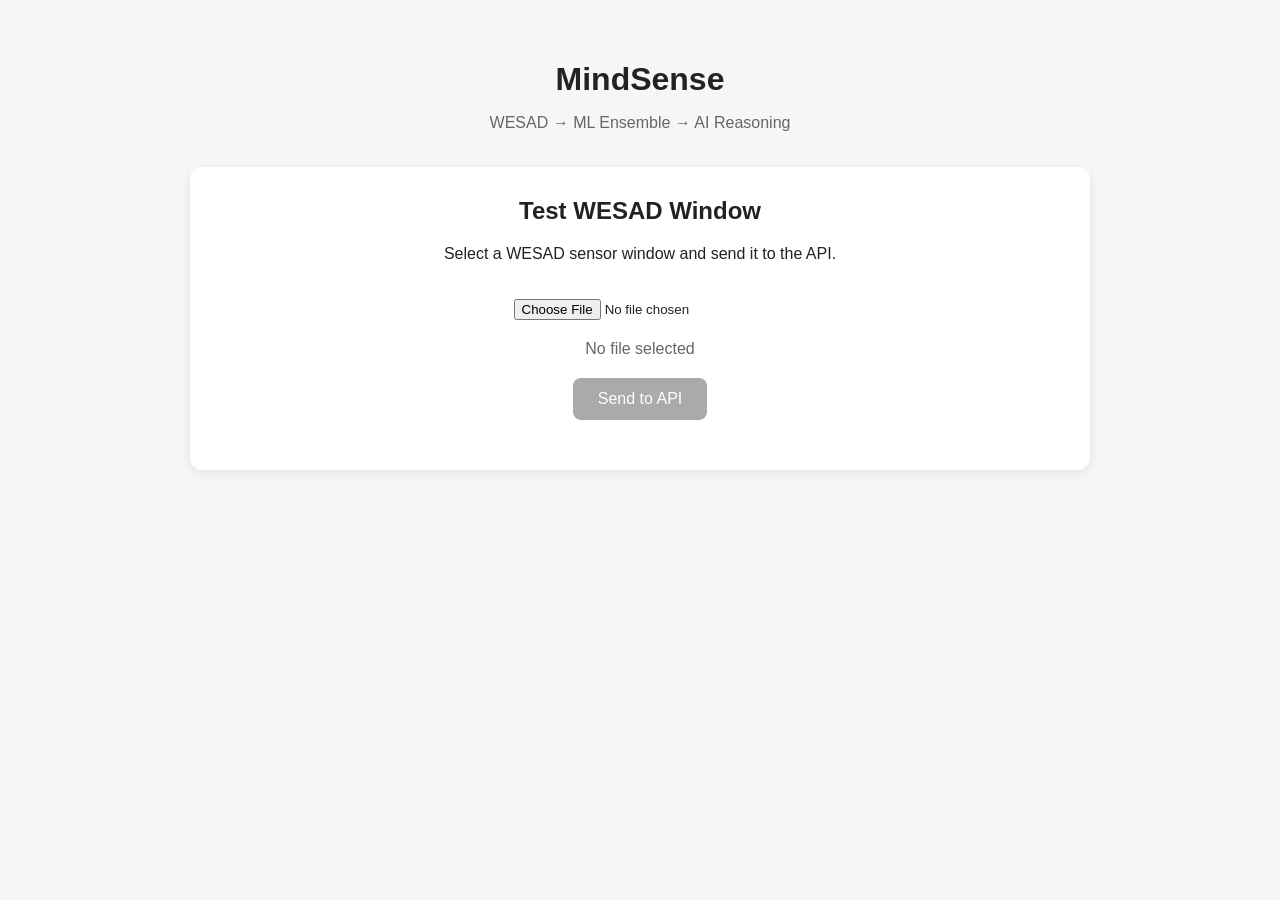
==== test_website/index.html @ e1943100 "Test website change" ====
<!DOCTYPE html>
<html lang="en">
<head>
    <meta charset="UTF-8">
    <meta name="viewport" content="width=device-width, initial-scale=1.0">
    <title>MindSense API Demo</title>
    <link rel="stylesheet" href="style.css">
</head>

<body>

<div class="container">

    <header>
        <h1>MindSense</h1>
        <p>WESAD → ML Ensemble → AI Reasoning</p>
    </header>

    <section class="upload-card">

        <h2>Test WESAD Window</h2>

        <p>
            Select a WESAD sensor window and send it to the API.
        </p>

        <input
            type="file"
            id="jsonFile"
            accept=".json,application/json"
        >

        <div id="fileName">
            No file selected
        </div>

        <button id="sendButton" disabled>
            Send to API
        </button>

        <div id="status"></div>

    </section>


    <!-- RESULTS -->

    <section id="results" class="results hidden">

        <div class="state-card">

            <div class="label">
                DETECTED STATE
            </div>

            <div id="detectedState" class="state">
                --
            </div>

            <div id="confidence" class="confidence">
                --%
            </div>

        </div>


        <div class="card">

            <h2>Model Agreement</h2>

            <p id="agreementSummary"></p>

            <div class="models">

                <div>
                    <h3>Agreeing Models</h3>
                    <ul id="agreeingModels"></ul>
                </div>

                <div>
                    <h3>Disagreeing Models</h3>
                    <ul id="disagreeingModels"></ul>
                </div>

            </div>

        </div>


        <div class="card">

            <h2>Physiological Interpretation</h2>

            <p id="physiologicalInterpretation"></p>

        </div>


        <div class="card">

            <h2>Trend</h2>

            <p id="trend"></p>

        </div>


        <div class="summary-card">

            <h2>User Summary</h2>

            <p id="userSummary"></p>

        </div>


        <!-- Raw API response -->

        <div class="card">

            <h2>API Response</h2>

            <pre id="rawJson"></pre>

        </div>

    </section>

</div>

<script src="script.js"></script>

</body>
</html>
---- test_website/style.css ----
* {
    box-sizing: border-box;
}

body {
    margin: 0;
    font-family: Arial, Helvetica, sans-serif;
    background: #f4f6f8;
    color: #222;
}

.container {
    width: 90%;
    max-width: 900px;
    margin: 0 auto;
    padding: 40px 0;
}


/* Header */

header {
    text-align: center;
    margin-bottom: 35px;
}

header h1 {
    margin-bottom: 8px;
}

header p {
    color: #666;
}


/* Upload */

.upload-card {
    background: white;
    padding: 30px;
    border-radius: 12px;
    box-shadow: 0 3px 12px rgba(0,0,0,0.08);
    text-align: center;
}

.upload-card h2 {
    margin-top: 0;
}

input[type="file"] {
    margin: 20px 0;
}

#fileName {
    color: #666;
    margin-bottom: 20px;
}

button {
    border: none;
    border-radius: 8px;
    padding: 12px 25px;
    font-size: 16px;
    cursor: pointer;
    background: #222;
    color: white;
}

button:disabled {
    background: #aaa;
    cursor: not-allowed;
}

button:hover:not(:disabled) {
    background: #444;
}


/* Status */

#status {
    margin-top: 20px;
    font-weight: bold;
}


/* Results */

.results {
    margin-top: 30px;
}

.hidden {
    display: none;
}


/* State */

.state-card {
    background: white;
    border-radius: 12px;
    padding: 35px;
    text-align: center;
    box-shadow: 0 3px 12px rgba(0,0,0,0.08);
    margin-bottom: 20px;
}

.label {
    font-size: 13px;
    font-weight: bold;
    color: #777;
    letter-spacing: 1px;
}

.state {
    font-size: 42px;
    font-weight: bold;
    margin: 15px 0;
}

.confidence {
    font-size: 24px;
    font-weight: bold;
}


/* Cards */

.card,
.summary-card {
    background: white;
    border-radius: 12px;
    padding: 25px;
    margin-bottom: 20px;
    box-shadow: 0 3px 10px rgba(0,0,0,0.06);
}

.card h2,
.summary-card h2 {
    margin-top: 0;
}

.card p,
.summary-card p {
    line-height: 1.6;
}


/* Models */

.models {
    display: grid;
    grid-template-columns: 1fr 1fr;
    gap: 30px;
}

.models h3 {
    font-size: 16px;
}

ul {
    list-style: none;
    padding: 0;
}

li {
    padding: 8px 0;
}


/* Summary */

.summary-card {
    border-left: 5px solid #222;
}

.summary-card p {
    font-size: 18px;
}


/* Raw JSON */

pre {
    background: #f1f1f1;
    padding: 20px;
    border-radius: 8px;
    overflow-x: auto;
    white-space: pre-wrap;
    word-break: break-word;
}


/* Mobile */

@media (max-width: 600px) {

    .container {
        width: 94%;
        padding: 20px 0;
    }

    .models {
        grid-template-columns: 1fr;
    }

    .state {
        font-size: 34px;
    }

}
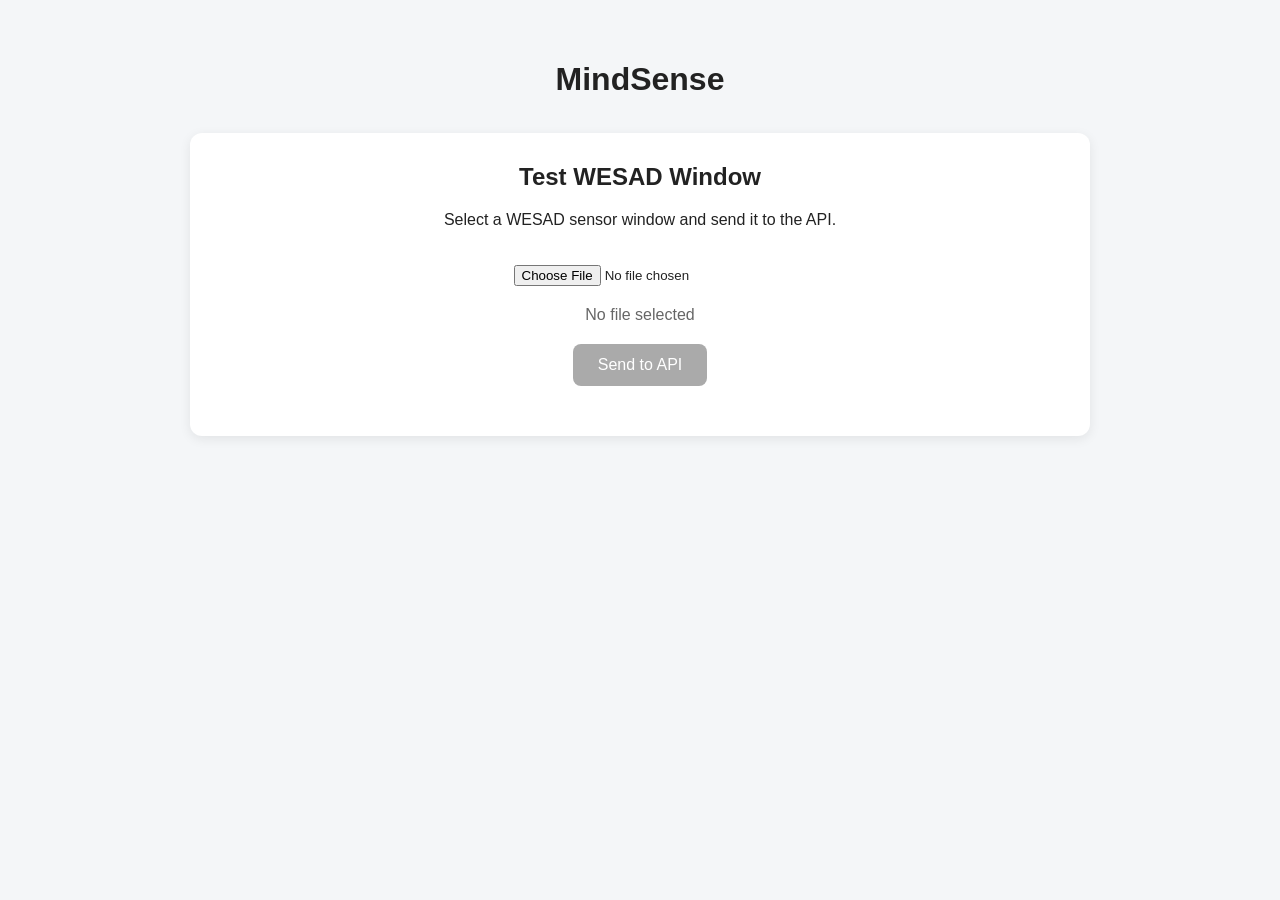
==== commit 7d40c9e8: "prep for loso" ====
--- a/test_website/index.html
+++ b/test_website/index.html
@@ -13,7 +13,6 @@
 
     <header>
         <h1>MindSense</h1>
-        <p>WESAD → ML Ensemble → AI Reasoning</p>
     </header>
 
     <section class="upload-card">
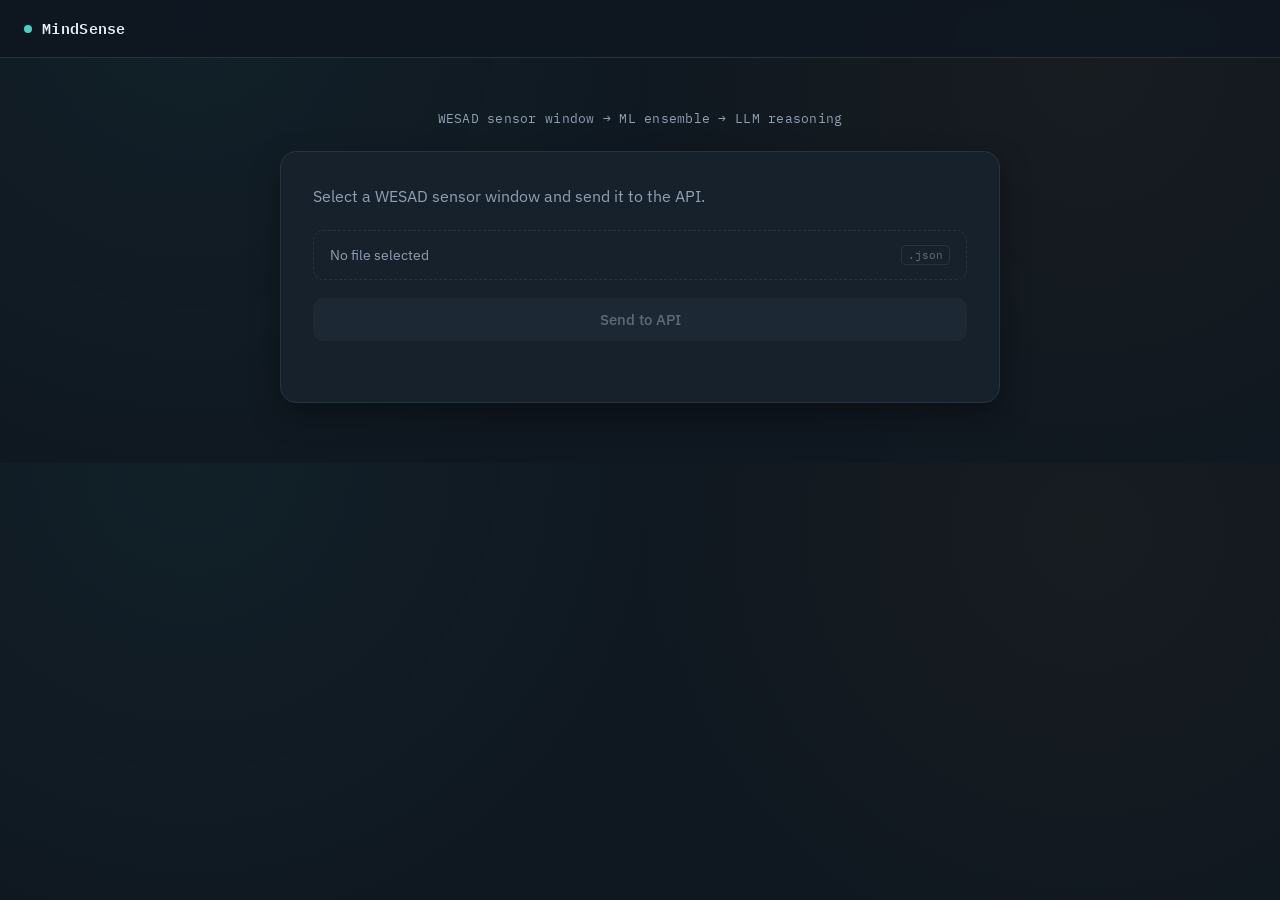
==== commit 216790f0: "Add files via upload" ====
--- a/test_website/index.html
+++ b/test_website/index.html
@@ -1,133 +1,171 @@
-<!DOCTYPE html>
-<html lang="en">
-<head>
-    <meta charset="UTF-8">
-    <meta name="viewport" content="width=device-width, initial-scale=1.0">
-    <title>MindSense API Demo</title>
-    <link rel="stylesheet" href="style.css">
-</head>
-
-<body>
-
-<div class="container">
-
-    <header>
-        <h1>MindSense</h1>
-    </header>
-
-    <section class="upload-card">
-
-        <h2>Test WESAD Window</h2>
-
-        <p>
-            Select a WESAD sensor window and send it to the API.
-        </p>
-
-        <input
-            type="file"
-            id="jsonFile"
-            accept=".json,application/json"
-        >
-
-        <div id="fileName">
-            No file selected
-        </div>
-
-        <button id="sendButton" disabled>
-            Send to API
-        </button>
-
-        <div id="status"></div>
-
-    </section>
-
-
-    <!-- RESULTS -->
-
-    <section id="results" class="results hidden">
-
-        <div class="state-card">
-
-            <div class="label">
-                DETECTED STATE
-            </div>
-
-            <div id="detectedState" class="state">
-                --
-            </div>
-
-            <div id="confidence" class="confidence">
-                --%
-            </div>
-
-        </div>
-
-
-        <div class="card">
-
-            <h2>Model Agreement</h2>
-
-            <p id="agreementSummary"></p>
-
-            <div class="models">
-
-                <div>
-                    <h3>Agreeing Models</h3>
-                    <ul id="agreeingModels"></ul>
-                </div>
-
-                <div>
-                    <h3>Disagreeing Models</h3>
-                    <ul id="disagreeingModels"></ul>
-                </div>
-
-            </div>
-
-        </div>
-
-
-        <div class="card">
-
-            <h2>Physiological Interpretation</h2>
-
-            <p id="physiologicalInterpretation"></p>
-
-        </div>
-
-
-        <div class="card">
-
-            <h2>Trend</h2>
-
-            <p id="trend"></p>
-
-        </div>
-
-
-        <div class="summary-card">
-
-            <h2>User Summary</h2>
-
-            <p id="userSummary"></p>
-
-        </div>
-
-
-        <!-- Raw API response -->
-
-        <div class="card">
-
-            <h2>API Response</h2>
-
-            <pre id="rawJson"></pre>
-
-        </div>
-
-    </section>
-
-</div>
-
-<script src="script.js"></script>
-
-</body>
-</html>+<!DOCTYPE html>
+<html lang="en">
+<head>
+    <meta charset="UTF-8">
+    <meta name="viewport" content="width=device-width, initial-scale=1.0">
+    <title>MindSense API Demo</title>
+    <link rel="preconnect" href="https://fonts.googleapis.com">
+    <link rel="preconnect" href="https://fonts.gstatic.com" crossorigin>
+    <link href="https://fonts.googleapis.com/css2?family=IBM+Plex+Mono:wght@400;500;600&family=IBM+Plex+Sans:wght@400;500;600&display=swap" rel="stylesheet">
+    <link rel="stylesheet" href="style.css">
+</head>
+
+<body>
+
+<!-- TOP BAR -->
+<header class="topbar">
+    <div class="brand">
+        <span class="brand-pulse-dot" aria-hidden="true"></span>
+        <span class="brand-name">MindSense</span>
+    </div>
+    <button id="newSampleTab" class="new-sample-tab hidden">
+        <span class="plus" aria-hidden="true">+</span> New sample
+    </button>
+</header>
+
+<div class="container">
+
+    <p class="tagline">WESAD sensor window &rarr; ML ensemble &rarr; LLM reasoning</p>
+
+    <!-- UPLOAD PANEL (hero on load, becomes a slide-in drawer after a prediction) -->
+    <section id="uploadPanel" class="upload-panel">
+
+        <div class="upload-panel-inner">
+
+            <div class="drawer-header">
+                <h2>Test a WESAD window</h2>
+                <button id="closeDrawer" class="drawer-close" aria-label="Close panel">&times;</button>
+            </div>
+
+            <p class="upload-copy">
+                Select a WESAD sensor window and send it to the API.
+            </p>
+
+            <label class="file-drop" for="jsonFile">
+                <input
+                    type="file"
+                    id="jsonFile"
+                    accept=".json,application/json"
+                >
+                <span id="fileName" class="file-drop-label">No file selected</span>
+                <span class="file-drop-hint">.json</span>
+            </label>
+
+            <button id="sendButton" disabled>
+                Send to API
+            </button>
+
+            <div id="status" role="status" aria-live="polite"></div>
+
+        </div>
+
+    </section>
+
+    <div id="drawerOverlay" class="drawer-overlay"></div>
+
+
+    <!-- RESULTS -->
+    <main id="results" class="results hidden">
+
+        <!-- DETECTED STATE + CONFIDENCE -->
+        <section class="pulse-hero">
+
+            <svg class="pulse-trace" viewBox="0 0 400 40" preserveAspectRatio="none" aria-hidden="true">
+                <path d="M0,20 L30,20 L38,6 L46,34 L54,20 L100,20 L130,20 L138,6 L146,34 L154,20 L200,20 L230,20 L238,6 L246,34 L254,20 L300,20 L330,20 L338,6 L346,34 L354,20 L400,20" />
+            </svg>
+
+            <div class="label">Detected state</div>
+
+            <div id="detectedState" class="state">--</div>
+
+            <div class="confidence-row">
+                <div id="confidence" class="confidence">--%</div>
+                <div class="confidence-track">
+                    <div id="confidenceBar" class="confidence-fill"></div>
+                </div>
+            </div>
+
+        </section>
+
+
+        <!-- USER SUMMARY — directly under the hero -->
+        <section class="summary-card">
+            <div class="eyebrow">Summary</div>
+            <p id="userSummary"></p>
+        </section>
+
+
+        <!-- LLM REASONING SECTION -->
+        <div class="section-divider ai">
+            <span class="ai-badge">
+                <svg class="spark" viewBox="0 0 20 20" aria-hidden="true">
+                    <path d="M10 1 L12 8 L19 10 L12 12 L10 19 L8 12 L1 10 L8 8 Z" />
+                </svg>
+                AI reasoning
+            </span>
+            <p class="section-note">
+                Generated by an LLM reasoning over the ensemble's output — context and support, not a clinical read.
+            </p>
+        </div>
+
+        <section class="card">
+            <h2>Physiological interpretation</h2>
+            <p id="physiologicalInterpretation"></p>
+        </section>
+
+        <section class="card">
+            <h2>Trend</h2>
+            <p id="trend"></p>
+        </section>
+
+
+        <!-- MODEL ENSEMBLE SECTION -->
+        <div class="section-divider ml">
+            <span class="ml-badge">Model ensemble</span>
+            <p class="section-note">
+                How the individual sensor models voted before the LLM reasoned over them.
+            </p>
+        </div>
+
+        <section class="card">
+            <p id="agreementSummary" class="agreement-summary"></p>
+
+            <div class="models">
+
+                <div>
+                    <h3>Agreeing</h3>
+                    <ul id="agreeingModels"></ul>
+                </div>
+
+                <div>
+                    <h3>Disagreeing</h3>
+                    <ul id="disagreeingModels"></ul>
+                </div>
+
+            </div>
+
+        </section>
+
+
+        <!-- RAW API RESPONSE — collapsible -->
+        <section class="raw-json-card">
+
+            <button id="rawJsonToggle" class="raw-json-toggle" aria-expanded="false">
+                <span>Raw API response</span>
+                <svg class="chevron" viewBox="0 0 12 8" aria-hidden="true">
+                    <path d="M1 1 L6 6 L11 1" />
+                </svg>
+            </button>
+
+            <pre id="rawJson" class="raw-json-content collapsed"></pre>
+
+        </section>
+
+    </main>
+
+</div>
+
+<script src="script.js"></script>
+
+</body>
+</html>
--- a/test_website/style.css
+++ b/test_website/style.css
@@ -1,212 +1,643 @@
-* {
-    box-sizing: border-box;
-}
-
-body {
-    margin: 0;
-    font-family: Arial, Helvetica, sans-serif;
-    background: #f4f6f8;
-    color: #222;
-}
-
-.container {
-    width: 90%;
-    max-width: 900px;
-    margin: 0 auto;
-    padding: 40px 0;
-}
-
-
-/* Header */
-
-header {
-    text-align: center;
-    margin-bottom: 35px;
-}
-
-header h1 {
-    margin-bottom: 8px;
-}
-
-header p {
-    color: #666;
-}
-
-
-/* Upload */
-
-.upload-card {
-    background: white;
-    padding: 30px;
-    border-radius: 12px;
-    box-shadow: 0 3px 12px rgba(0,0,0,0.08);
-    text-align: center;
-}
-
-.upload-card h2 {
-    margin-top: 0;
-}
-
-input[type="file"] {
-    margin: 20px 0;
-}
-
-#fileName {
-    color: #666;
-    margin-bottom: 20px;
-}
-
-button {
-    border: none;
-    border-radius: 8px;
-    padding: 12px 25px;
-    font-size: 16px;
-    cursor: pointer;
-    background: #222;
-    color: white;
-}
-
-button:disabled {
-    background: #aaa;
-    cursor: not-allowed;
-}
-
-button:hover:not(:disabled) {
-    background: #444;
-}
-
-
-/* Status */
-
-#status {
-    margin-top: 20px;
-    font-weight: bold;
-}
-
-
-/* Results */
-
-.results {
-    margin-top: 30px;
-}
-
-.hidden {
-    display: none;
-}
-
-
-/* State */
-
-.state-card {
-    background: white;
-    border-radius: 12px;
-    padding: 35px;
-    text-align: center;
-    box-shadow: 0 3px 12px rgba(0,0,0,0.08);
-    margin-bottom: 20px;
-}
-
-.label {
-    font-size: 13px;
-    font-weight: bold;
-    color: #777;
-    letter-spacing: 1px;
-}
-
-.state {
-    font-size: 42px;
-    font-weight: bold;
-    margin: 15px 0;
-}
-
-.confidence {
-    font-size: 24px;
-    font-weight: bold;
-}
-
-
-/* Cards */
-
-.card,
-.summary-card {
-    background: white;
-    border-radius: 12px;
-    padding: 25px;
-    margin-bottom: 20px;
-    box-shadow: 0 3px 10px rgba(0,0,0,0.06);
-}
-
-.card h2,
-.summary-card h2 {
-    margin-top: 0;
-}
-
-.card p,
-.summary-card p {
-    line-height: 1.6;
-}
-
-
-/* Models */
-
-.models {
-    display: grid;
-    grid-template-columns: 1fr 1fr;
-    gap: 30px;
-}
-
-.models h3 {
-    font-size: 16px;
-}
-
-ul {
-    list-style: none;
-    padding: 0;
-}
-
-li {
-    padding: 8px 0;
-}
-
-
-/* Summary */
-
-.summary-card {
-    border-left: 5px solid #222;
-}
-
-.summary-card p {
-    font-size: 18px;
-}
-
-
-/* Raw JSON */
-
-pre {
-    background: #f1f1f1;
-    padding: 20px;
-    border-radius: 8px;
-    overflow-x: auto;
-    white-space: pre-wrap;
-    word-break: break-word;
-}
-
-
-/* Mobile */
-
-@media (max-width: 600px) {
-
-    .container {
-        width: 94%;
-        padding: 20px 0;
-    }
-
-    .models {
-        grid-template-columns: 1fr;
-    }
-
-    .state {
-        font-size: 34px;
-    }
-
-}+:root {
+    --bg: #0F1720;
+    --surface: #16212C;
+    --surface-2: #1C2833;
+    --border: #263341;
+    --text: #E7ECF1;
+    --text-dim: #8FA0B3;
+    --text-faint: #5C6B7A;
+
+    --accent-ml: #45D2C4;      /* ensemble / cool signal */
+    --accent-ml-dim: rgba(69, 210, 196, 0.14);
+
+    --accent-ai: #E8A33D;      /* LLM reasoning / warm */
+    --accent-ai-dim: rgba(232, 163, 61, 0.14);
+
+    --accent-bad: #D9707B;
+    --accent-bad-dim: rgba(217, 112, 123, 0.14);
+
+    --radius: 10px;
+    --radius-lg: 16px;
+
+    --font-body: "IBM Plex Sans", Arial, Helvetica, sans-serif;
+    --font-mono: "IBM Plex Mono", "SFMono-Regular", Consolas, monospace;
+}
+
+* {
+    box-sizing: border-box;
+}
+
+body {
+    margin: 0;
+    font-family: var(--font-body);
+    background: var(--bg);
+    background-image:
+        radial-gradient(circle at 15% 0%, rgba(69, 210, 196, 0.05), transparent 45%),
+        radial-gradient(circle at 85% 15%, rgba(232, 163, 61, 0.04), transparent 40%);
+    color: var(--text);
+}
+
+.container {
+    width: 90%;
+    max-width: 720px;
+    margin: 0 auto;
+    padding: 24px 0 60px;
+}
+
+
+/* ============================================
+   TOP BAR
+============================================ */
+
+.topbar {
+    position: sticky;
+    top: 0;
+    z-index: 20;
+    display: flex;
+    align-items: center;
+    justify-content: space-between;
+    padding: 16px 24px;
+    background: rgba(15, 23, 32, 0.85);
+    backdrop-filter: blur(8px);
+    border-bottom: 1px solid var(--border);
+}
+
+.brand {
+    display: flex;
+    align-items: center;
+    gap: 10px;
+    font-family: var(--font-mono);
+    font-weight: 600;
+    font-size: 15px;
+    letter-spacing: 0.02em;
+}
+
+.brand-pulse-dot {
+    width: 8px;
+    height: 8px;
+    border-radius: 50%;
+    background: var(--accent-ml);
+    box-shadow: 0 0 0 0 rgba(69, 210, 196, 0.6);
+    animation: pulse-dot 2.4s ease-out infinite;
+}
+
+@keyframes pulse-dot {
+    0%   { box-shadow: 0 0 0 0 rgba(69, 210, 196, 0.55); }
+    70%  { box-shadow: 0 0 0 8px rgba(69, 210, 196, 0); }
+    100% { box-shadow: 0 0 0 0 rgba(69, 210, 196, 0); }
+}
+
+.new-sample-tab {
+    display: inline-flex;
+    align-items: center;
+    gap: 6px;
+    border: 1px solid var(--border);
+    background: var(--surface-2);
+    color: var(--text);
+    border-radius: 999px;
+    padding: 8px 16px 8px 12px;
+    font-family: var(--font-body);
+    font-size: 13px;
+    font-weight: 500;
+    cursor: pointer;
+    transition: border-color 0.15s ease, background 0.15s ease;
+}
+
+.new-sample-tab .plus {
+    color: var(--accent-ml);
+    font-size: 15px;
+    line-height: 1;
+}
+
+.new-sample-tab:hover {
+    border-color: var(--accent-ml);
+    background: var(--accent-ml-dim);
+}
+
+.tagline {
+    text-align: center;
+    color: var(--text-dim);
+    font-family: var(--font-mono);
+    font-size: 13px;
+    letter-spacing: 0.02em;
+    margin: 28px 0 24px;
+}
+
+
+/* ============================================
+   UPLOAD PANEL — hero by default, becomes a drawer
+============================================ */
+
+.upload-panel {
+    background: var(--surface);
+    border: 1px solid var(--border);
+    border-radius: var(--radius-lg);
+    box-shadow: 0 12px 30px rgba(0, 0, 0, 0.35);
+}
+
+.upload-panel-inner {
+    padding: 32px;
+}
+
+.upload-panel .drawer-header {
+    display: none; /* only shown once the panel becomes a drawer */
+}
+
+.upload-panel h2 {
+    margin: 0 0 8px;
+    font-size: 19px;
+}
+
+.upload-copy {
+    color: var(--text-dim);
+    margin: 0 0 22px;
+    line-height: 1.5;
+}
+
+/* File input, styled as a drop target */
+
+.file-drop {
+    position: relative;
+    display: flex;
+    align-items: center;
+    justify-content: space-between;
+    gap: 12px;
+    border: 1px dashed var(--border);
+    border-radius: var(--radius);
+    padding: 14px 16px;
+    cursor: pointer;
+    transition: border-color 0.15s ease, background 0.15s ease;
+}
+
+.file-drop:hover {
+    border-color: var(--accent-ml);
+    background: var(--accent-ml-dim);
+}
+
+.file-drop input[type="file"] {
+    position: absolute;
+    inset: 0;
+    opacity: 0;
+    cursor: pointer;
+}
+
+.file-drop-label {
+    color: var(--text-dim);
+    font-size: 14px;
+    overflow: hidden;
+    text-overflow: ellipsis;
+    white-space: nowrap;
+}
+
+.file-drop-hint {
+    font-family: var(--font-mono);
+    font-size: 11px;
+    color: var(--text-faint);
+    border: 1px solid var(--border);
+    border-radius: 4px;
+    padding: 2px 6px;
+    flex-shrink: 0;
+}
+
+button {
+    border: none;
+    border-radius: var(--radius);
+    padding: 12px 22px;
+    font-size: 15px;
+    font-weight: 500;
+    font-family: var(--font-body);
+    cursor: pointer;
+    background: var(--accent-ml);
+    color: #06201C;
+    margin-top: 18px;
+    width: 100%;
+    transition: filter 0.15s ease;
+}
+
+button:disabled {
+    background: var(--surface-2);
+    color: var(--text-faint);
+    cursor: not-allowed;
+}
+
+button:hover:not(:disabled) {
+    filter: brightness(1.08);
+}
+
+#status {
+    margin-top: 16px;
+    font-family: var(--font-mono);
+    font-size: 13px;
+    color: var(--text-dim);
+    min-height: 1em;
+}
+
+
+/* ---- Drawer mode ---- */
+
+.drawer-overlay {
+    position: fixed;
+    inset: 0;
+    background: rgba(6, 10, 14, 0.6);
+    opacity: 0;
+    pointer-events: none;
+    transition: opacity 0.2s ease;
+    z-index: 29;
+}
+
+.drawer-overlay.visible {
+    opacity: 1;
+    pointer-events: auto;
+}
+
+.upload-panel.drawer {
+    position: fixed;
+    top: 0;
+    right: 0;
+    height: 100%;
+    width: min(380px, 92vw);
+    max-width: none;
+    border-radius: 0;
+    border-top: none;
+    border-bottom: none;
+    border-right: none;
+    transform: translateX(100%);
+    transition: transform 0.25s ease;
+    z-index: 30;
+    overflow-y: auto;
+}
+
+.upload-panel.drawer.open {
+    transform: translateX(0);
+}
+
+.upload-panel.drawer .drawer-header {
+    display: flex;
+    align-items: center;
+    justify-content: space-between;
+    margin-bottom: 8px;
+}
+
+.upload-panel.drawer .drawer-header h2 {
+    margin: 0;
+}
+
+.drawer-close {
+    background: transparent;
+    color: var(--text-dim);
+    width: auto;
+    margin: 0;
+    padding: 4px 8px;
+    font-size: 22px;
+    line-height: 1;
+}
+
+.drawer-close:hover {
+    color: var(--text);
+    filter: none;
+}
+
+
+/* ============================================
+   RESULTS
+============================================ */
+
+.results {
+    margin-top: 28px;
+}
+
+.hidden {
+    display: none;
+}
+
+
+/* ---- Pulse hero: detected state + confidence ---- */
+
+.pulse-hero {
+    position: relative;
+    background: var(--surface);
+    border: 1px solid var(--border);
+    border-radius: var(--radius-lg);
+    padding: 40px 32px 32px;
+    text-align: center;
+    overflow: hidden;
+    margin-bottom: 20px;
+}
+
+.pulse-trace {
+    position: absolute;
+    top: 0;
+    left: 0;
+    width: 100%;
+    height: 40px;
+    fill: none;
+    stroke: var(--accent-ml);
+    stroke-width: 1.5;
+    opacity: 0.55;
+}
+
+.pulse-trace path {
+    stroke-dasharray: 400;
+    stroke-dashoffset: 400;
+    animation: draw-trace 1.6s ease-out forwards;
+}
+
+@keyframes draw-trace {
+    to { stroke-dashoffset: 0; }
+}
+
+.pulse-hero .label {
+    font-family: var(--font-mono);
+    font-size: 12px;
+    font-weight: 600;
+    color: var(--text-faint);
+    letter-spacing: 1.5px;
+    text-transform: uppercase;
+    margin-top: 12px;
+}
+
+.pulse-hero .state {
+    font-family: var(--font-mono);
+    font-size: 46px;
+    font-weight: 600;
+    margin: 10px 0 22px;
+    background: linear-gradient(120deg, var(--accent-ml), var(--accent-ai));
+    -webkit-background-clip: text;
+    background-clip: text;
+    color: transparent;
+}
+
+.confidence-row {
+    max-width: 320px;
+    margin: 0 auto;
+}
+
+.confidence {
+    font-family: var(--font-mono);
+    font-size: 22px;
+    font-weight: 600;
+    margin-bottom: 10px;
+}
+
+.confidence-track {
+    height: 6px;
+    border-radius: 999px;
+    background: var(--surface-2);
+    overflow: hidden;
+}
+
+.confidence-fill {
+    height: 100%;
+    width: 0%;
+    border-radius: 999px;
+    background: linear-gradient(90deg, var(--accent-ml), var(--accent-ai));
+    transition: width 0.8s ease;
+}
+
+
+/* ---- Summary, directly under the hero ---- */
+
+.summary-card {
+    background: var(--surface);
+    border: 1px solid var(--border);
+    border-left: 3px solid var(--accent-ai);
+    border-radius: var(--radius-lg);
+    padding: 24px 28px;
+    margin-bottom: 8px;
+}
+
+.summary-card .eyebrow {
+    font-family: var(--font-mono);
+    font-size: 11px;
+    font-weight: 600;
+    letter-spacing: 1.5px;
+    text-transform: uppercase;
+    color: var(--text-faint);
+    margin-bottom: 10px;
+}
+
+.summary-card p {
+    font-size: 18px;
+    line-height: 1.55;
+    margin: 0;
+}
+
+
+/* ---- Section dividers (AI reasoning vs model ensemble) ---- */
+
+.section-divider {
+    margin: 34px 0 14px;
+    padding-top: 18px;
+    border-top: 1px solid var(--border);
+}
+
+.ai-badge,
+.ml-badge {
+    display: inline-flex;
+    align-items: center;
+    gap: 6px;
+    font-family: var(--font-mono);
+    font-size: 12px;
+    font-weight: 600;
+    letter-spacing: 0.04em;
+    text-transform: uppercase;
+    padding: 5px 12px;
+    border-radius: 999px;
+}
+
+.ai-badge {
+    color: var(--accent-ai);
+    background: var(--accent-ai-dim);
+    border: 1px solid rgba(232, 163, 61, 0.35);
+}
+
+.ai-badge .spark {
+    width: 12px;
+    height: 12px;
+    fill: var(--accent-ai);
+}
+
+.ml-badge {
+    color: var(--accent-ml);
+    background: var(--accent-ml-dim);
+    border: 1px solid rgba(69, 210, 196, 0.35);
+}
+
+.section-note {
+    color: var(--text-dim);
+    font-size: 13.5px;
+    margin: 10px 0 0;
+    max-width: 46em;
+    line-height: 1.5;
+}
+
+
+/* ---- Cards ---- */
+
+.card {
+    background: var(--surface);
+    border: 1px solid var(--border);
+    border-radius: var(--radius-lg);
+    padding: 24px 28px;
+    margin-bottom: 16px;
+}
+
+.card h2 {
+    margin: 0 0 12px;
+    font-size: 16px;
+    font-family: var(--font-mono);
+    font-weight: 600;
+    color: var(--text-dim);
+}
+
+.card p {
+    line-height: 1.6;
+    margin: 0;
+}
+
+.agreement-summary {
+    color: var(--text-dim);
+    margin-bottom: 18px !important;
+}
+
+
+/* ---- Models ---- */
+
+.models {
+    display: grid;
+    grid-template-columns: 1fr 1fr;
+    gap: 24px;
+}
+
+.models h3 {
+    font-size: 12px;
+    font-family: var(--font-mono);
+    font-weight: 600;
+    letter-spacing: 0.06em;
+    text-transform: uppercase;
+    color: var(--text-faint);
+    margin: 0 0 8px;
+}
+
+ul {
+    list-style: none;
+    padding: 0;
+    margin: 0;
+}
+
+li {
+    padding: 6px 0;
+    font-size: 14px;
+}
+
+#agreeingModels li {
+    color: var(--accent-ml);
+}
+
+#disagreeingModels li {
+    color: var(--accent-bad);
+}
+
+
+/* ---- Raw JSON, collapsible ---- */
+
+.raw-json-card {
+    background: var(--surface);
+    border: 1px solid var(--border);
+    border-radius: var(--radius-lg);
+    overflow: hidden;
+    margin-top: 8px;
+}
+
+.raw-json-toggle {
+    width: 100%;
+    margin: 0;
+    display: flex;
+    align-items: center;
+    justify-content: space-between;
+    background: var(--surface);
+    color: var(--text-dim);
+    border-radius: 0;
+    padding: 16px 24px;
+    font-family: var(--font-mono);
+    font-size: 13px;
+}
+
+.raw-json-toggle:hover:not(:disabled) {
+    filter: none;
+    background: var(--surface-2);
+}
+
+.raw-json-toggle .chevron {
+    width: 12px;
+    height: 8px;
+    fill: none;
+    stroke: var(--text-faint);
+    stroke-width: 1.5;
+    transition: transform 0.2s ease;
+}
+
+.raw-json-toggle.expanded .chevron {
+    transform: rotate(180deg);
+}
+
+.raw-json-content {
+    background: var(--surface-2);
+    color: var(--text-dim);
+    font-family: var(--font-mono);
+    font-size: 12.5px;
+    padding: 20px 24px;
+    margin: 0;
+    overflow-x: auto;
+    white-space: pre-wrap;
+    word-break: break-word;
+    max-height: 420px;
+    overflow-y: auto;
+}
+
+.raw-json-content.collapsed {
+    display: none;
+}
+
+
+/* ============================================
+   MOBILE
+============================================ */
+
+@media (max-width: 600px) {
+
+    .container {
+        width: 94%;
+    }
+
+    .topbar {
+        padding: 14px 16px;
+    }
+
+    .upload-panel-inner {
+        padding: 24px;
+    }
+
+    .upload-panel.drawer {
+        width: 100%;
+    }
+
+    .pulse-hero {
+        padding: 32px 20px 26px;
+    }
+
+    .pulse-hero .state {
+        font-size: 34px;
+    }
+
+    .summary-card,
+    .card {
+        padding: 20px;
+    }
+
+    .models {
+        grid-template-columns: 1fr;
+        gap: 18px;
+    }
+
+}
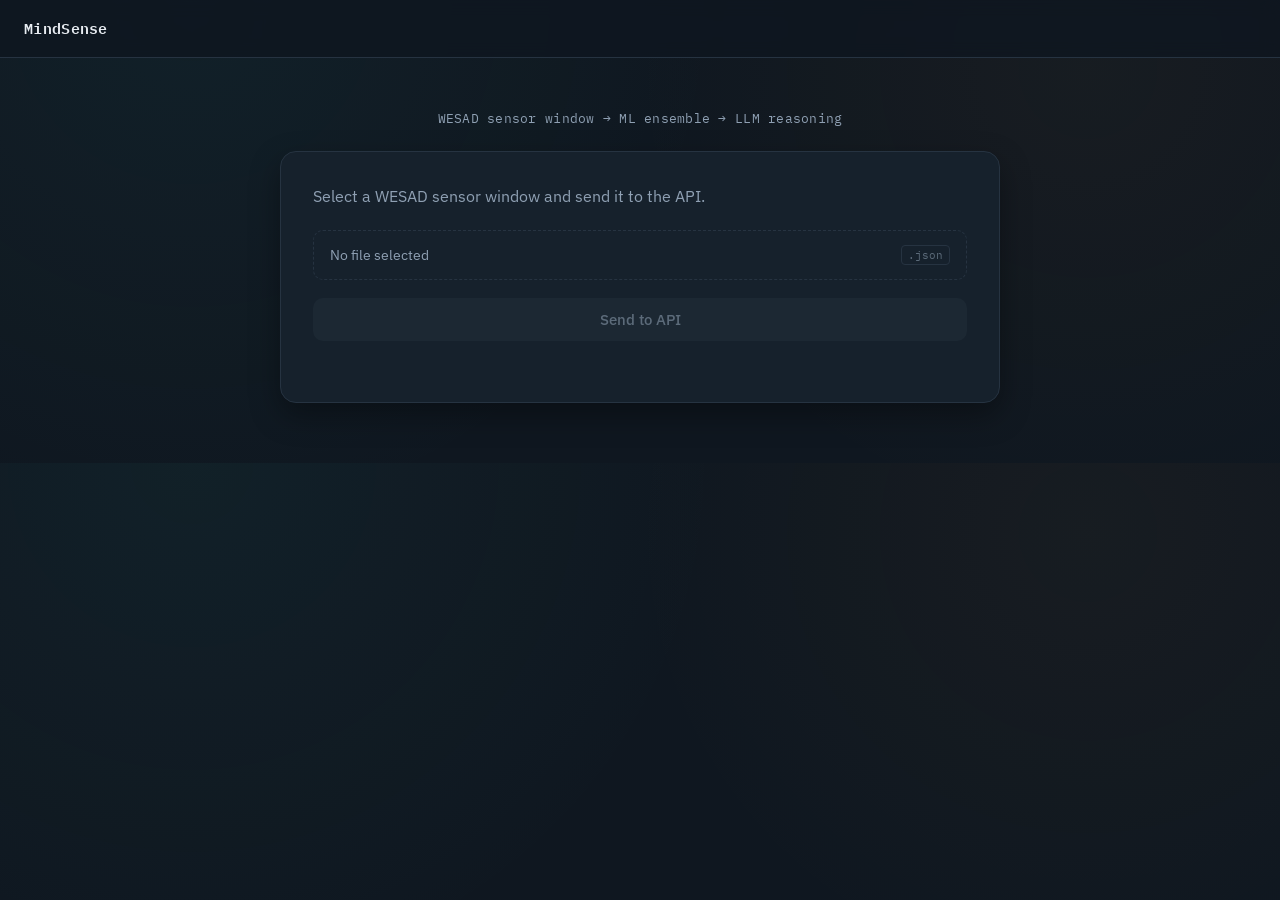
==== commit c1d95650: "Add files via upload" ====
--- a/test_website/index.html
+++ b/test_website/index.html
@@ -15,7 +15,6 @@
 <!-- TOP BAR -->
 <header class="topbar">
     <div class="brand">
-        <span class="brand-pulse-dot" aria-hidden="true"></span>
         <span class="brand-name">MindSense</span>
     </div>
     <button id="newSampleTab" class="new-sample-tab hidden">
@@ -88,11 +87,7 @@
         </section>
 
 
-        <!-- USER SUMMARY — directly under the hero -->
-        <section class="summary-card">
-            <div class="eyebrow">Summary</div>
-            <p id="userSummary"></p>
-        </section>
+        
 
 
         <!-- LLM REASONING SECTION -->
@@ -108,10 +103,16 @@
             </p>
         </div>
 
-        <section class="card">
+        <!-- USER SUMMARY — directly under the hero -->
+        <section class="summary-card">
+            <div class="eyebrow">Summary</div>
+            <p id="userSummary"></p>
+        </section>
+
+        <!--section class="card">
             <h2>Physiological interpretation</h2>
             <p id="physiologicalInterpretation"></p>
-        </section>
+        </section-->
 
         <section class="card">
             <h2>Trend</h2>
